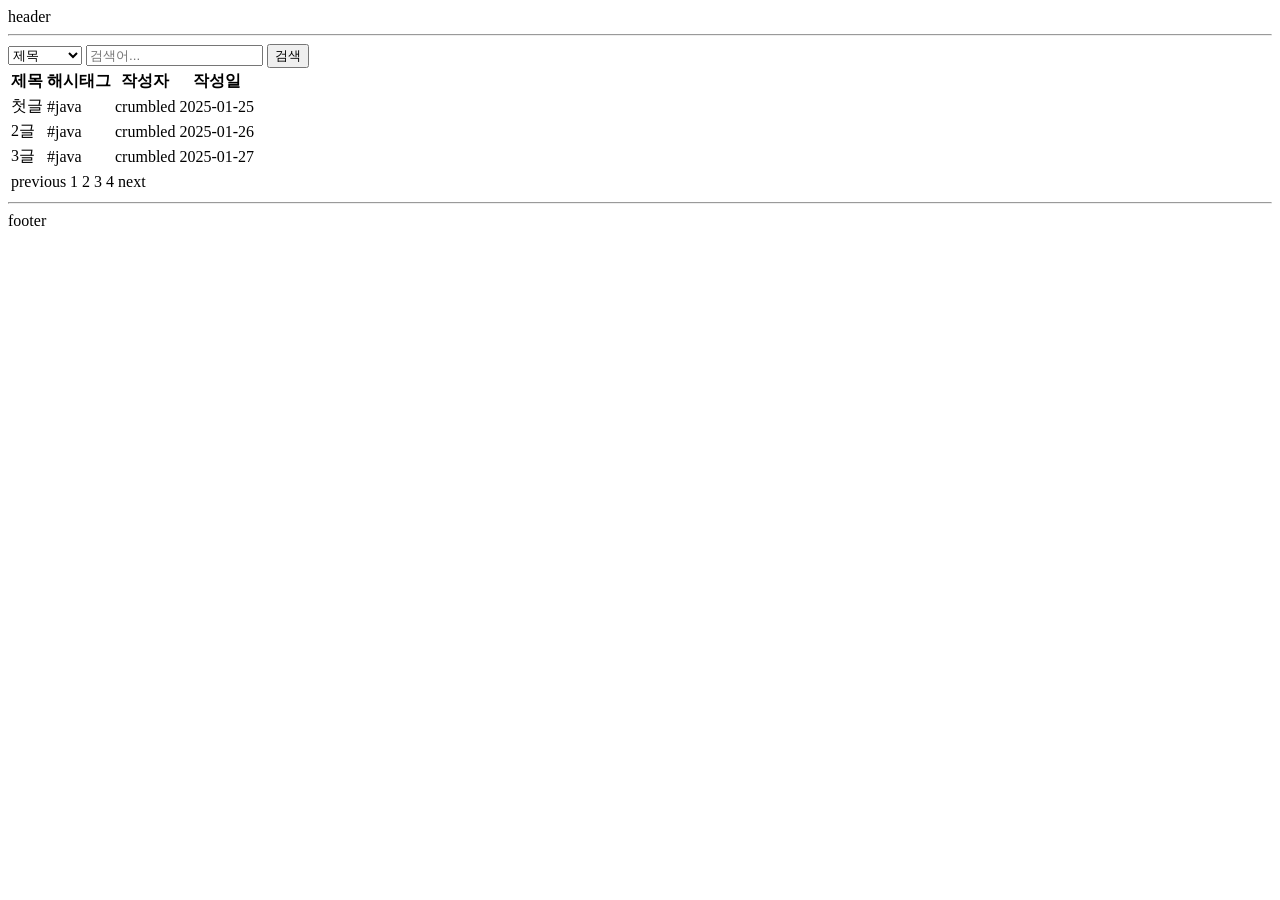
==== project-board/src/main/resources/templates/articles/index.html @ f1d82366 "#18-게시판 뷰 기본 골격 작성 컨트롤러 핸들러 메소드 테스트를 통과하게 열어줌 뷰 적절히 뼈대 잡음 테스트에서는 media type 검사에서 부가적인 옵션이 들어갈 수 있음을 " ====
<!doctype html>
<html lang="ko">
<head>
    <meta charset="UTF-8">
    <meta name="viewport"
          content="width=device-width, user-scalable=no, initial-scale=1.0, maximum-scale=1.0, minimum-scale=1.0">
    <meta http-equiv="X-UA-Compatible" content="ie=edge">
    <title>게시판 페이지</title>
</head>

<body>
    <header>
        header
        <hr>
    </header>

    <main>
        <form>
            <label for="search-type" hidden>유형</label>
            <select id="search-type">
                <option>제목</option>
                <option>본문</option>
                <option>ID</option>
                <option>닉네임</option>
                <option>해시태그</option>
            </select>
            <label for="search-value" hidden>검색어</label>
            <input id="search-value" type="search" placeholder="검색어..." name="search-value">
            <button type="submit">검색</button>
        </form>

        <table>
            <thead>
                <tr>
                    <th>제목</th>
                    <th>해시태그</th>
                    <th>작성자</th>
                    <th>작성일</th>
                </tr>
            </thead>
            <tbody>
                <tr>
                    <td>첫글</td>
                    <td>#java</td>
                    <td>crumbled</td>
                    <td>2025-01-25</td>
                </tr>
                <tr>
                    <td>2글</td>
                    <td>#java</td>
                    <td>crumbled</td>
                    <td>2025-01-26</td>
                </tr>
                <tr>
                    <td>3글</td>
                    <td>#java</td>
                    <td>crumbled</td>
                    <td>2025-01-27</td>
                </tr>
            </tbody>
        </table>

        <nav>
            <table>
                <tr>
                    <td>previous</td>
                    <td>1</td>
                    <td>2</td>
                    <td>3</td>
                    <td>4</td>
                    <td>next</td>
                </tr>
            </table>
        </nav>
    </main>

    <footer>
        <hr>
        footer
    </footer>
</body>

</html>
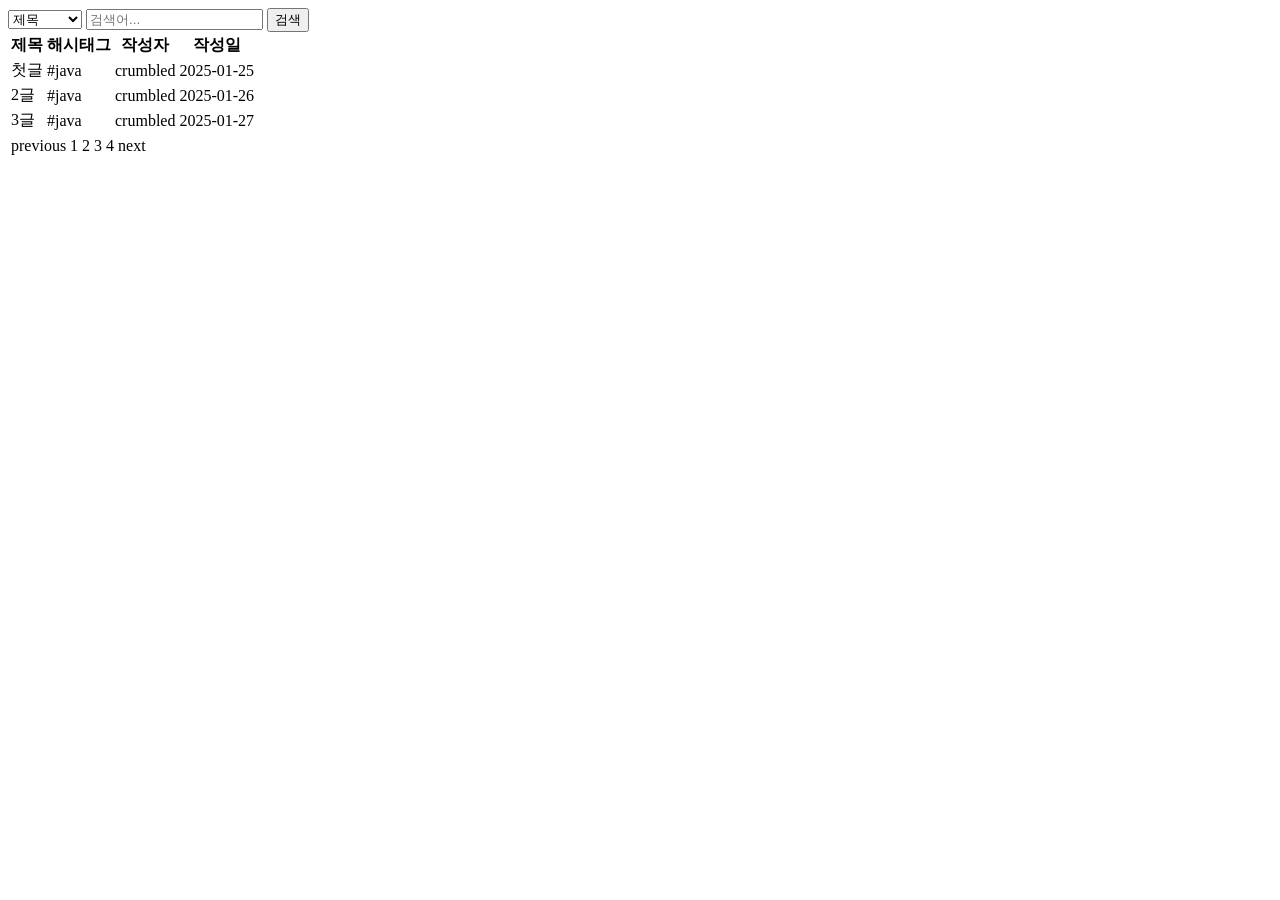
==== commit a4957160: "#18-게시판 페이지의 헤더, 푸터 분리 타임리프 템플릿 문법을 이용해 반복이 예상되는 부분 분리" ====
--- a/project-board/src/main/resources/templates/articles/index.html
+++ b/project-board/src/main/resources/templates/articles/index.html
@@ -1,5 +1,5 @@
 <!doctype html>
-<html lang="ko">
+<html lang="ko" xmlns:th="http://www.thymeleaf.org">
 <head>
     <meta charset="UTF-8">
     <meta name="viewport"
@@ -9,10 +9,7 @@
 </head>
 
 <body>
-    <header>
-        header
-        <hr>
-    </header>
+    <header th:replace="header :: header"></header>
 
     <main>
         <form>
@@ -74,10 +71,7 @@
         </nav>
     </main>
 
-    <footer>
-        <hr>
-        footer
-    </footer>
+    <footer th:replace="footer :: footer"></footer>
 </body>
 
 </html>
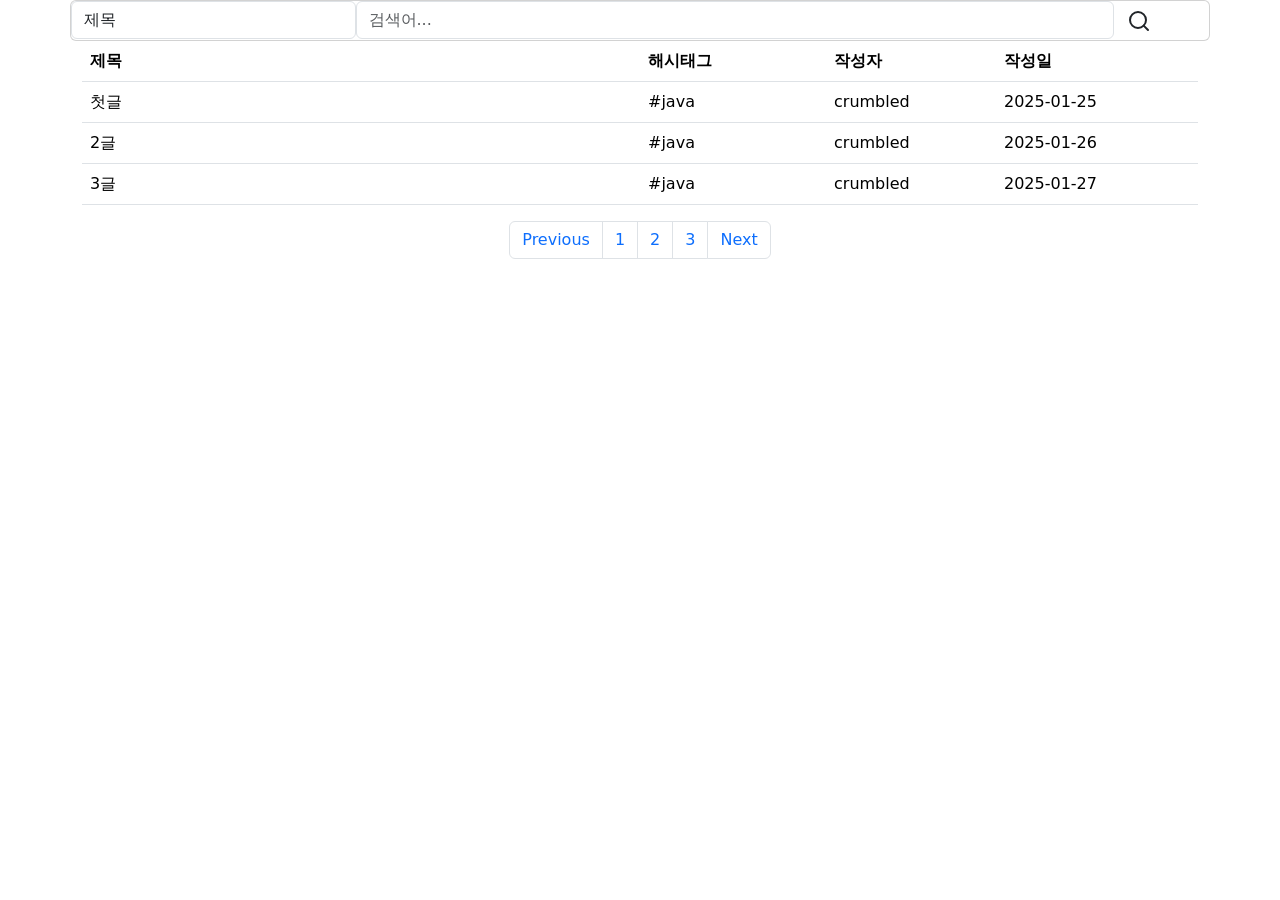
==== commit 15aa479c: "#18 - 게시판, 게시글 페이지에 부트스트랩 및 예제 코드 적용" ====
--- a/project-board/src/main/resources/templates/articles/index.html
+++ b/project-board/src/main/resources/templates/articles/index.html
@@ -6,33 +6,60 @@
           content="width=device-width, user-scalable=no, initial-scale=1.0, maximum-scale=1.0, minimum-scale=1.0">
     <meta http-equiv="X-UA-Compatible" content="ie=edge">
     <title>게시판 페이지</title>
+    <link href="https://cdn.jsdelivr.net/npm/bootstrap@5.3.3/dist/css/bootstrap.min.css" rel="stylesheet" integrity="sha384-QWTKZyjpPEjISv5WaRU9OFeRpok6YctnYmDr5pNlyT2bRjXh0JMhjY6hW+ALEwIH" crossorigin="anonymous">
+    <link href="/css/search-bar.css" rel="stylesheet">
 </head>
 
 <body>
-    <header th:replace="header :: header"></header>
+    <header id="header"></header>
 
-    <main>
-        <form>
-            <label for="search-type" hidden>유형</label>
-            <select id="search-type">
-                <option>제목</option>
-                <option>본문</option>
-                <option>ID</option>
-                <option>닉네임</option>
-                <option>해시태그</option>
-            </select>
-            <label for="search-value" hidden>검색어</label>
-            <input id="search-value" type="search" placeholder="검색어..." name="search-value">
-            <button type="submit">검색</button>
-        </form>
+    <main class="container">
 
-        <table>
+
+        <div class="row">
+            <div class="card card-margin search-form">
+                <div class="card-body p-0">
+                    <form id="card search-form">
+                        <div class="row">
+                            <div class="col-12">
+                                <div class="row no-gutters">
+                                    <div class="col-lg-3 col-md-3 col-sm-12 p-0">
+                                        <label for="search-type" hidden>검색 유형</label>
+                                        <select class="form-control" id="search-type">
+                                            <option>제목</option>
+                                            <option>본문</option>
+                                            <option>id</option>
+                                            <option>닉네임</option>
+                                            <option>해시태그</option>
+                                        </select>
+                                    </div>
+                                    <div class="col-lg-8 col-md-6 col-sm-12 p-0">
+                                        <label for="search-value" hidden>검색어</label>
+                                        <input type="text" placeholder="검색어..." class="form-control" id="search-value" name="search-value">
+                                    </div>
+                                    <div class="col-lg-1 col-md-3 col-sm-12 p-0">
+                                        <button type="submit" class="btn btn-base">
+                                            <svg xmlns="http://www.w3.org/2000/svg" width="24" height="24" viewBox="0 0 24 24" fill="none" stroke="currentColor" stroke-width="2" stroke-linecap="round" stroke-linejoin="round" class="feather feather-search">
+                                                <circle cx="11" cy="11" r="8"></circle>
+                                                <line x1="21" y1="21" x2="16.65" y2="16.65"></line>
+                                            </svg>
+                                        </button>
+                                    </div>
+                                </div>
+                            </div>
+                        </div>
+                    </form>
+                </div>
+            </div>
+        </div>
+
+        <table class="table">
             <thead>
                 <tr>
-                    <th>제목</th>
-                    <th>해시태그</th>
-                    <th>작성자</th>
-                    <th>작성일</th>
+                    <th class="col-6">제목</th>
+                    <th class="col-2">해시태그</th>
+                    <th class="col">작성자</th>
+                    <th class="col">작성일</th>
                 </tr>
             </thead>
             <tbody>
@@ -57,21 +84,20 @@
             </tbody>
         </table>
 
-        <nav>
-            <table>
-                <tr>
-                    <td>previous</td>
-                    <td>1</td>
-                    <td>2</td>
-                    <td>3</td>
-                    <td>4</td>
-                    <td>next</td>
-                </tr>
-            </table>
+        <nav aria-label="Page navigation example">
+            <ul class="pagination justify-content-center">
+                <li class="page-item"><a class="page-link" href="#">Previous</a></li>
+                <li class="page-item"><a class="page-link" href="#">1</a></li>
+                <li class="page-item"><a class="page-link" href="#">2</a></li>
+                <li class="page-item"><a class="page-link" href="#">3</a></li>
+                <li class="page-item"><a class="page-link" href="#">Next</a></li>
+            </ul>
         </nav>
     </main>
 
-    <footer th:replace="footer :: footer"></footer>
+    <footer id="footer"></footer>
+
+    <script src="https://cdn.jsdelivr.net/npm/bootstrap@5.3.3/dist/js/bootstrap.bundle.min.js" integrity="sha384-YvpcrYf0tY3lHB60NNkmXc5s9fDVZLESaAA55NDzOxhy9GkcIdslK1eN7N6jIeHz" crossorigin="anonymous"></script>
 </body>
 
 </html>
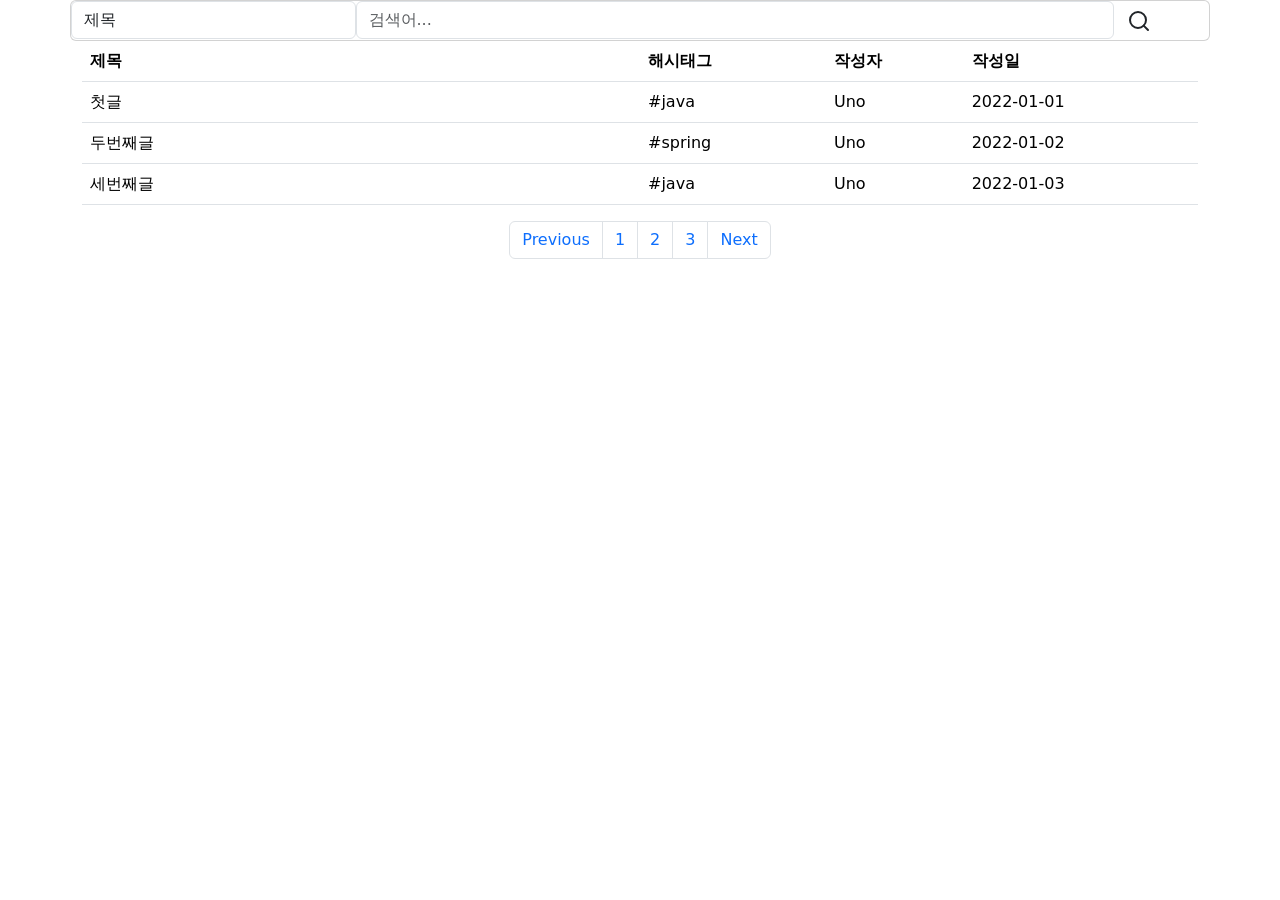
==== commit 22758a58: "#22 - 뷰 디자인 업데이트 및 부족했던 템플릿 추가 * 게시글 본문 가로 스크롤바 안 생기게 wrapping 적용 * css 인덴트 2 space 로 조정 * 시간 정보에 `<" ====
--- a/project-board/src/main/resources/templates/articles/index.html
+++ b/project-board/src/main/resources/templates/articles/index.html
@@ -1,103 +1,103 @@
-<!doctype html>
-<html lang="ko" xmlns:th="http://www.thymeleaf.org">
+<!DOCTYPE html>
+<html lang="ko">
 <head>
     <meta charset="UTF-8">
-    <meta name="viewport"
-          content="width=device-width, user-scalable=no, initial-scale=1.0, maximum-scale=1.0, minimum-scale=1.0">
-    <meta http-equiv="X-UA-Compatible" content="ie=edge">
+    <meta name="viewport" content="width=device-width, initial-scale=1">
+    <meta name="description" content="">
+    <meta name="author" content="Uno Kim">
     <title>게시판 페이지</title>
-    <link href="https://cdn.jsdelivr.net/npm/bootstrap@5.3.3/dist/css/bootstrap.min.css" rel="stylesheet" integrity="sha384-QWTKZyjpPEjISv5WaRU9OFeRpok6YctnYmDr5pNlyT2bRjXh0JMhjY6hW+ALEwIH" crossorigin="anonymous">
+
+    <link href="https://cdn.jsdelivr.net/npm/bootstrap@5.2.0-beta1/dist/css/bootstrap.min.css" rel="stylesheet" integrity="sha384-0evHe/X+R7YkIZDRvuzKMRqM+OrBnVFBL6DOitfPri4tjfHxaWutUpFmBp4vmVor" crossorigin="anonymous">
     <link href="/css/search-bar.css" rel="stylesheet">
 </head>
 
 <body>
-    <header id="header"></header>
 
-    <main class="container">
+<header id="header"></header>
 
+<main class="container">
 
-        <div class="row">
-            <div class="card card-margin search-form">
-                <div class="card-body p-0">
-                    <form id="card search-form">
-                        <div class="row">
-                            <div class="col-12">
-                                <div class="row no-gutters">
-                                    <div class="col-lg-3 col-md-3 col-sm-12 p-0">
-                                        <label for="search-type" hidden>검색 유형</label>
-                                        <select class="form-control" id="search-type">
-                                            <option>제목</option>
-                                            <option>본문</option>
-                                            <option>id</option>
-                                            <option>닉네임</option>
-                                            <option>해시태그</option>
-                                        </select>
-                                    </div>
-                                    <div class="col-lg-8 col-md-6 col-sm-12 p-0">
-                                        <label for="search-value" hidden>검색어</label>
-                                        <input type="text" placeholder="검색어..." class="form-control" id="search-value" name="search-value">
-                                    </div>
-                                    <div class="col-lg-1 col-md-3 col-sm-12 p-0">
-                                        <button type="submit" class="btn btn-base">
-                                            <svg xmlns="http://www.w3.org/2000/svg" width="24" height="24" viewBox="0 0 24 24" fill="none" stroke="currentColor" stroke-width="2" stroke-linecap="round" stroke-linejoin="round" class="feather feather-search">
-                                                <circle cx="11" cy="11" r="8"></circle>
-                                                <line x1="21" y1="21" x2="16.65" y2="16.65"></line>
-                                            </svg>
-                                        </button>
-                                    </div>
+    <div class="row">
+        <div class="card card-margin search-form">
+            <div class="card-body p-0">
+                <form id="card search-form">
+                    <div class="row">
+                        <div class="col-12">
+                            <div class="row no-gutters">
+                                <div class="col-lg-3 col-md-3 col-sm-12 p-0">
+                                    <label for="search-type" hidden>검색 유형</label>
+                                    <select class="form-control" id="search-type">
+                                        <option>제목</option>
+                                        <option>본문</option>
+                                        <option>id</option>
+                                        <option>닉네임</option>
+                                        <option>해시태그</option>
+                                    </select>
+                                </div>
+                                <div class="col-lg-8 col-md-6 col-sm-12 p-0">
+                                    <label for="search-value" hidden>검색어</label>
+                                    <input type="text" placeholder="검색어..." class="form-control" id="search-value" name="search-value">
+                                </div>
+                                <div class="col-lg-1 col-md-3 col-sm-12 p-0">
+                                    <button type="submit" class="btn btn-base">
+                                        <svg xmlns="http://www.w3.org/2000/svg" width="24" height="24" viewBox="0 0 24 24" fill="none" stroke="currentColor" stroke-width="2" stroke-linecap="round" stroke-linejoin="round" class="feather feather-search">
+                                            <circle cx="11" cy="11" r="8"></circle>
+                                            <line x1="21" y1="21" x2="16.65" y2="16.65"></line>
+                                        </svg>
+                                    </button>
                                 </div>
                             </div>
                         </div>
-                    </form>
-                </div>
+                    </div>
+                </form>
             </div>
         </div>
+    </div>
 
-        <table class="table">
-            <thead>
-                <tr>
-                    <th class="col-6">제목</th>
-                    <th class="col-2">해시태그</th>
-                    <th class="col">작성자</th>
-                    <th class="col">작성일</th>
-                </tr>
-            </thead>
-            <tbody>
-                <tr>
-                    <td>첫글</td>
-                    <td>#java</td>
-                    <td>crumbled</td>
-                    <td>2025-01-25</td>
-                </tr>
-                <tr>
-                    <td>2글</td>
-                    <td>#java</td>
-                    <td>crumbled</td>
-                    <td>2025-01-26</td>
-                </tr>
-                <tr>
-                    <td>3글</td>
-                    <td>#java</td>
-                    <td>crumbled</td>
-                    <td>2025-01-27</td>
-                </tr>
-            </tbody>
-        </table>
+    <table class="table">
+        <thead>
+        <tr>
+            <th class="col-6">제목</th>
+            <th class="col-2">해시태그</th>
+            <th class="col">작성자</th>
+            <th class="col">작성일</th>
+        </tr>
+        </thead>
+        <tbody>
+        <tr>
+            <td>첫글</td>
+            <td>#java</td>
+            <td>Uno</td>
+            <td>2022-01-01</td>
+        </tr>
+        <tr>
+            <td>두번째글</td>
+            <td>#spring</td>
+            <td>Uno</td>
+            <td><time>2022-01-02</time></td>
+        </tr>
+        <tr>
+            <td>세번째글</td>
+            <td>#java</td>
+            <td>Uno</td>
+            <td><time>2022-01-03</time></td>
+        </tr>
+        </tbody>
+    </table>
 
-        <nav aria-label="Page navigation example">
-            <ul class="pagination justify-content-center">
-                <li class="page-item"><a class="page-link" href="#">Previous</a></li>
-                <li class="page-item"><a class="page-link" href="#">1</a></li>
-                <li class="page-item"><a class="page-link" href="#">2</a></li>
-                <li class="page-item"><a class="page-link" href="#">3</a></li>
-                <li class="page-item"><a class="page-link" href="#">Next</a></li>
-            </ul>
-        </nav>
-    </main>
+    <nav aria-label="Page navigation example">
+        <ul class="pagination justify-content-center">
+            <li class="page-item"><a class="page-link" href="#">Previous</a></li>
+            <li class="page-item"><a class="page-link" href="#">1</a></li>
+            <li class="page-item"><a class="page-link" href="#">2</a></li>
+            <li class="page-item"><a class="page-link" href="#">3</a></li>
+            <li class="page-item"><a class="page-link" href="#">Next</a></li>
+        </ul>
+    </nav>
+</main>
 
-    <footer id="footer"></footer>
+<footer id="footer"></footer>
 
-    <script src="https://cdn.jsdelivr.net/npm/bootstrap@5.3.3/dist/js/bootstrap.bundle.min.js" integrity="sha384-YvpcrYf0tY3lHB60NNkmXc5s9fDVZLESaAA55NDzOxhy9GkcIdslK1eN7N6jIeHz" crossorigin="anonymous"></script>
+<script src="https://cdn.jsdelivr.net/npm/bootstrap@5.2.0-beta1/dist/js/bootstrap.bundle.min.js" integrity="sha384-pprn3073KE6tl6bjs2QrFaJGz5/SUsLqktiwsUTF55Jfv3qYSDhgCecCxMW52nD2" crossorigin="anonymous"></script>
 </body>
-
 </html>
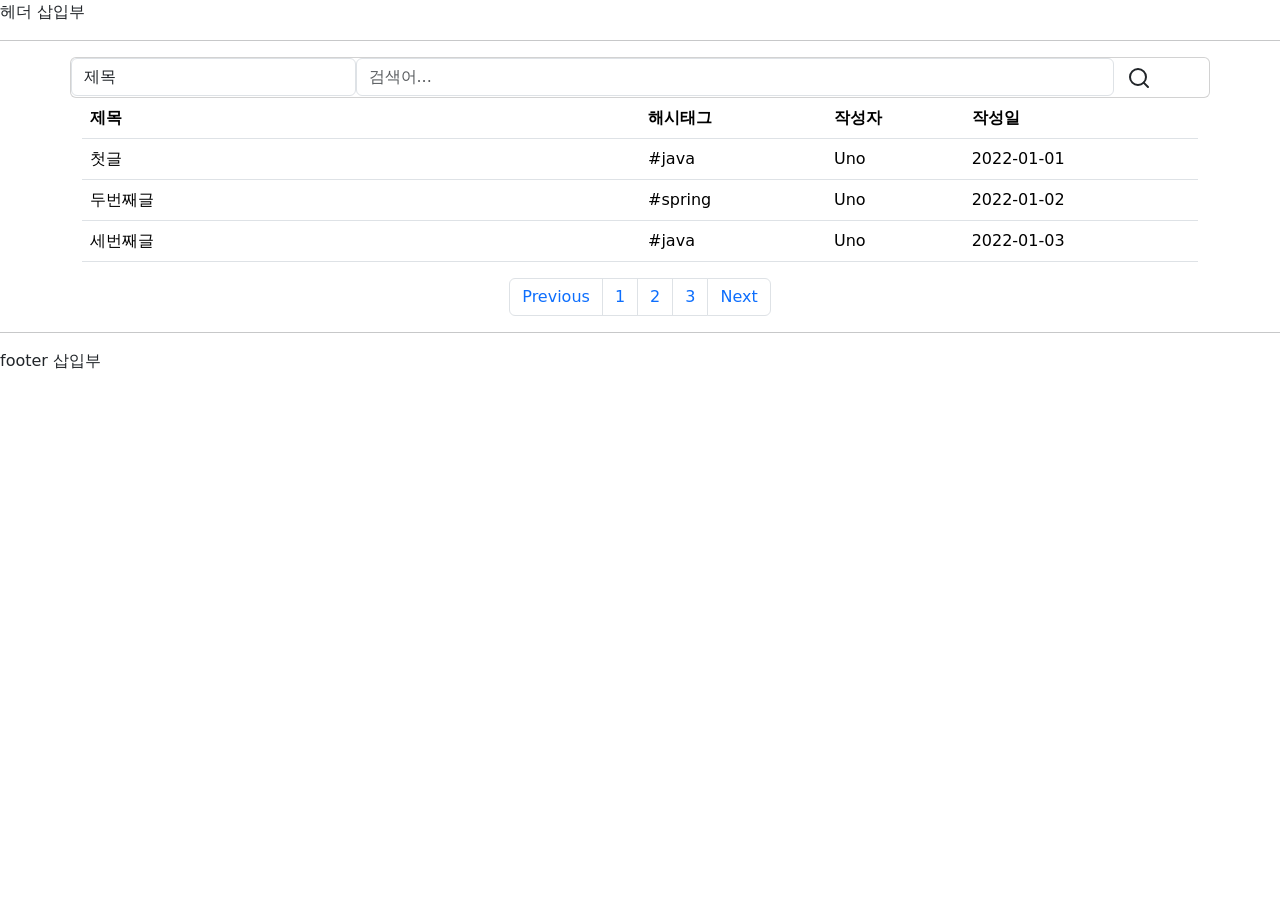
==== commit 5076095c: "#22 - 게시판 뷰 템플릿 구현 그 밖에도 헤더, 푸터 목업 표현 추가 (서버 렌더링을 안하고 html을 그냥 열어도 맥락을 파악할 수 있도록)" ====
--- a/project-board/src/main/resources/templates/articles/index.html
+++ b/project-board/src/main/resources/templates/articles/index.html
@@ -13,7 +13,10 @@
 
 <body>
 
-<header id="header"></header>
+<header id="header">
+    헤더 삽입부
+    <hr>
+</header>
 
 <main class="container">
 
@@ -54,21 +57,21 @@
         </div>
     </div>
 
-    <table class="table">
+    <table class="table" id="article-table">
         <thead>
         <tr>
-            <th class="col-6">제목</th>
-            <th class="col-2">해시태그</th>
-            <th class="col">작성자</th>
-            <th class="col">작성일</th>
+            <th class="title col-6">제목</th>
+            <th class="hashtag col-2">해시태그</th>
+            <th class="created-by col">작성자</th>
+            <th class="created-at col">작성일</th>
         </tr>
         </thead>
         <tbody>
         <tr>
-            <td>첫글</td>
-            <td>#java</td>
-            <td>Uno</td>
-            <td>2022-01-01</td>
+            <td class="title"><a>첫글</a></td>
+            <td class="hashtag">#java</td>
+            <td class="created-by">Uno</td>
+            <td class="created-at"><time>2022-01-01</time></td>
         </tr>
         <tr>
             <td>두번째글</td>
@@ -96,7 +99,10 @@
     </nav>
 </main>
 
-<footer id="footer"></footer>
+<footer id="footer">
+    <hr>
+    footer 삽입부
+</footer>
 
 <script src="https://cdn.jsdelivr.net/npm/bootstrap@5.2.0-beta1/dist/js/bootstrap.bundle.min.js" integrity="sha384-pprn3073KE6tl6bjs2QrFaJGz5/SUsLqktiwsUTF55Jfv3qYSDhgCecCxMW52nD2" crossorigin="anonymous"></script>
 </body>
